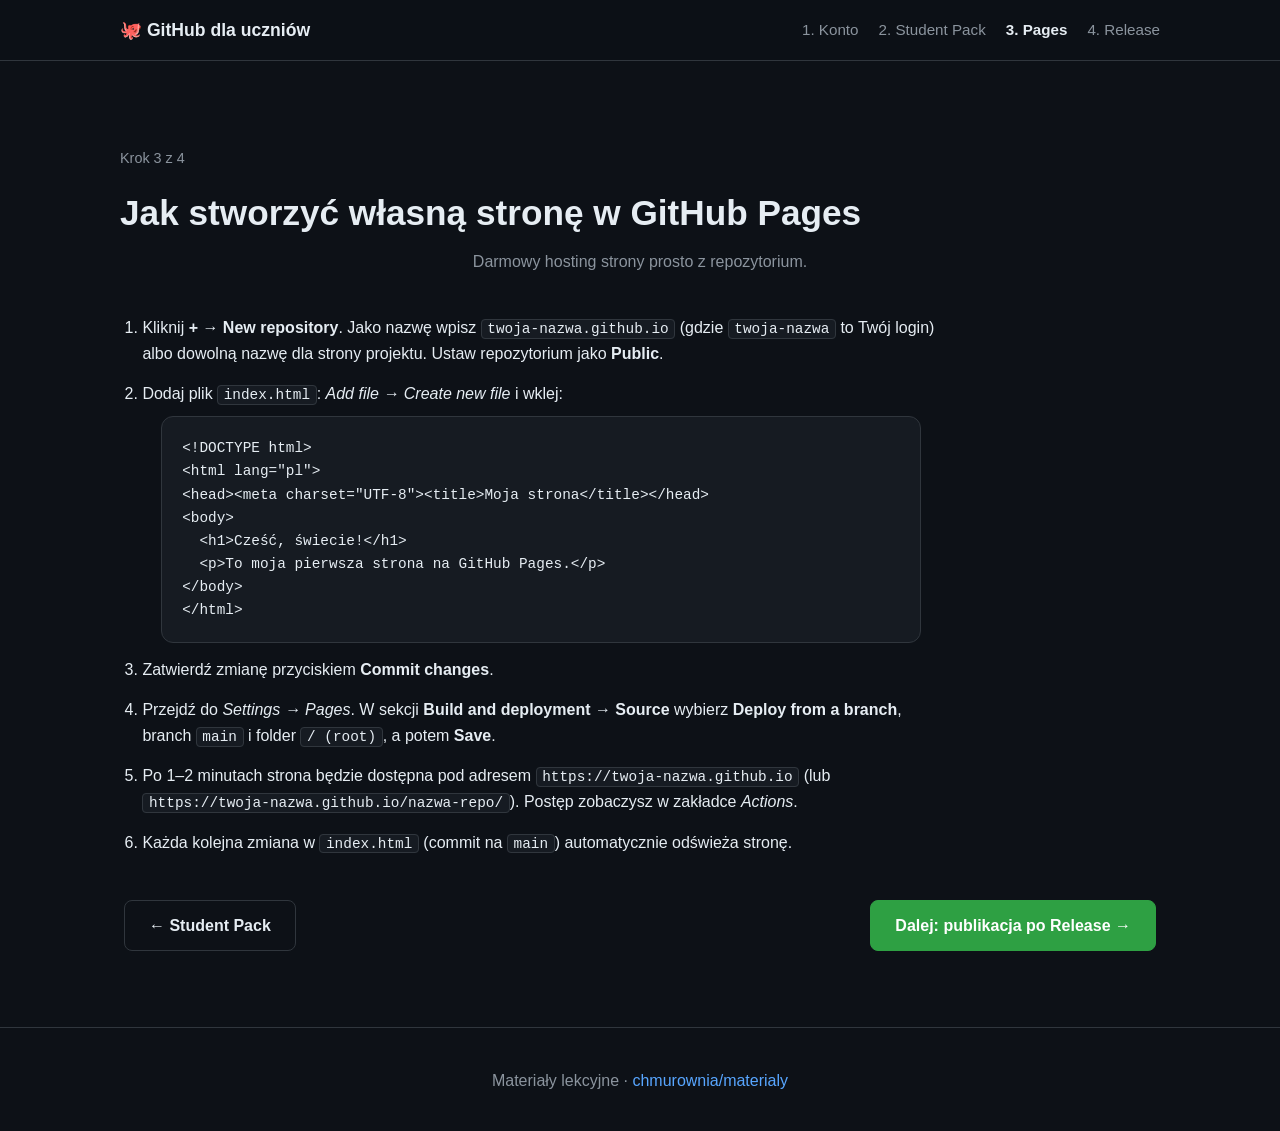
==== www/github-pages.html @ 27e9333a "Dodaj podstrony z instrukcjami: konto, Student Pack, Pages, Release Co-authored-by: copilot-swe-agen" ====
<!DOCTYPE html>
<html lang="pl">
<head>
  <meta charset="UTF-8">
  <meta name="viewport" content="width=device-width, initial-scale=1">
  <title>3. Własna strona w GitHub Pages</title>
  <link rel="stylesheet" href="style.css">
</head>
<body>
  <nav>
    <div class="container">
      <a class="logo" href="index.html">🐙 GitHub dla uczniów</a>
      <ul>
        <li><a href="konto.html">1. Konto</a></li>
        <li><a href="student-pack.html">2. Student Pack</a></li>
        <li><a href="github-pages.html" class="active">3. Pages</a></li>
        <li><a href="release-actions.html">4. Release</a></li>
      </ul>
    </div>
  </nav>

  <section>
    <div class="container">
      <p class="muted">Krok 3 z 4</p>
      <h1 class="page-title">Jak stworzyć własną stronę w GitHub Pages</h1>
      <p class="lead">Darmowy hosting strony prosto z repozytorium.</p>
      <ol class="guide">
        <li>Kliknij <strong>+ → New repository</strong>. Jako nazwę wpisz <code>twoja-nazwa.github.io</code> (gdzie <code>twoja-nazwa</code> to Twój login) albo dowolną nazwę dla strony projektu. Ustaw repozytorium jako <strong>Public</strong>.</li>
        <li>Dodaj plik <code>index.html</code>: <em>Add file → Create new file</em> i wklej:
<pre><code>&lt;!DOCTYPE html&gt;
&lt;html lang="pl"&gt;
&lt;head&gt;&lt;meta charset="UTF-8"&gt;&lt;title&gt;Moja strona&lt;/title&gt;&lt;/head&gt;
&lt;body&gt;
  &lt;h1&gt;Cześć, świecie!&lt;/h1&gt;
  &lt;p&gt;To moja pierwsza strona na GitHub Pages.&lt;/p&gt;
&lt;/body&gt;
&lt;/html&gt;</code></pre>
        </li>
        <li>Zatwierdź zmianę przyciskiem <strong>Commit changes</strong>.</li>
        <li>Przejdź do <em>Settings → Pages</em>. W sekcji <strong>Build and deployment → Source</strong> wybierz <strong>Deploy from a branch</strong>, branch <code>main</code> i folder <code>/ (root)</code>, a potem <strong>Save</strong>.</li>
        <li>Po 1–2 minutach strona będzie dostępna pod adresem <code>https://twoja-nazwa.github.io</code> (lub <code>https://twoja-nazwa.github.io/nazwa-repo/</code>). Postęp zobaczysz w zakładce <em>Actions</em>.</li>
        <li>Każda kolejna zmiana w <code>index.html</code> (commit na <code>main</code>) automatycznie odświeża stronę.</li>
      </ol>
      <div class="pager">
        <a class="btn" href="student-pack.html">← Student Pack</a>
        <a class="btn primary" href="release-actions.html">Dalej: publikacja po Release →</a>
      </div>
    </div>
  </section>

  <footer>
    <div class="container">Materiały lekcyjne · <a href="https://github.com/chmurownia/materialy">chmurownia/materialy</a></div>
  </footer>
</body>
</html>
---- www/style.css ----
:root {
  --bg: #0d1117;
  --card: #161b22;
  --border: #30363d;
  --text: #e6edf3;
  --muted: #8b949e;
  --accent: #2ea043;
  --accent2: #58a6ff;
  --accent3: #bc8cff;
}
* { box-sizing: border-box; }
html { scroll-behavior: smooth; }
body {
  margin: 0;
  font-family: -apple-system, "Segoe UI", Roboto, Helvetica, Arial, sans-serif;
  background: var(--bg);
  color: var(--text);
  line-height: 1.6;
}
a { color: var(--accent2); text-decoration: none; }
.container { max-width: 1080px; margin: 0 auto; padding: 0 1.25rem; }

nav {
  position: sticky; top: 0; z-index: 10;
  background: rgba(13, 17, 23, .85);
  backdrop-filter: blur(8px);
  border-bottom: 1px solid var(--border);
}
nav .container { display: flex; align-items: center; justify-content: space-between; height: 60px; }
nav .logo { font-weight: 700; color: var(--text); font-size: 1.1rem; }
nav ul { display: flex; gap: 1.25rem; list-style: none; margin: 0; padding: 0; }
nav ul a { color: var(--muted); font-size: .95rem; }
nav ul a:hover { color: var(--text); }

.hero {
  text-align: center;
  padding: 6rem 0 5rem;
  background:
    radial-gradient(circle at 20% 20%, rgba(88,166,255,.18), transparent 40%),
    radial-gradient(circle at 80% 30%, rgba(188,140,255,.18), transparent 40%),
    radial-gradient(circle at 50% 100%, rgba(46,160,67,.18), transparent 50%);
}
.hero .octo { font-size: 5rem; }
.hero h1 {
  font-size: clamp(2.2rem, 6vw, 4rem);
  margin: .5rem 0;
  background: linear-gradient(90deg, var(--accent2), var(--accent3), var(--accent));
  -webkit-background-clip: text; background-clip: text; color: transparent;
}
.hero p { max-width: 640px; margin: 0 auto 2rem; color: var(--muted); font-size: 1.2rem; }
.btn {
  display: inline-block; padding: .75rem 1.5rem; border-radius: 8px;
  font-weight: 600; margin: .25rem; border: 1px solid var(--border);
  color: var(--text); transition: transform .15s, background .15s;
}
.btn:hover { transform: translateY(-2px); }
.btn.primary { background: var(--accent); border-color: var(--accent); color: #fff; }

section { padding: 4.5rem 0; }
section h2 { text-align: center; font-size: 2rem; margin: 0 0 .5rem; }
section .lead { text-align: center; color: var(--muted); max-width: 640px; margin: 0 auto 2.5rem; }

.grid { display: grid; gap: 1.25rem; grid-template-columns: repeat(auto-fit, minmax(240px, 1fr)); }
.card {
  background: var(--card); border: 1px solid var(--border);
  border-radius: 12px; padding: 1.5rem;
  transition: transform .2s, border-color .2s;
}
.card:hover { transform: translateY(-4px); border-color: var(--accent2); }
.card .icon { font-size: 2.2rem; }
.card h3 { margin: .5rem 0; }
.card p { color: var(--muted); margin: 0; }
.tag {
  display: inline-block; margin-top: .75rem; font-size: .8rem;
  padding: .1rem .6rem; border-radius: 999px;
  border: 1px solid var(--border); color: var(--accent2);
}

.alt { background: #0b0f14; border-block: 1px solid var(--border); }

.steps { counter-reset: step; display: grid; gap: 1rem; max-width: 760px; margin: 0 auto; }
.step {
  counter-increment: step; position: relative;
  background: var(--card); border: 1px solid var(--border);
  border-radius: 12px; padding: 1rem 1rem 1rem 4rem;
}
.step::before {
  content: counter(step);
  position: absolute; left: 1rem; top: 50%; transform: translateY(-50%);
  width: 2.2rem; height: 2.2rem; border-radius: 50%;
  background: var(--accent); color: #fff; font-weight: 700;
  display: flex; align-items: center; justify-content: center;
}
.step strong { display: block; }
.step span { color: var(--muted); }

pre {
  background: var(--card); border: 1px solid var(--border);
  border-radius: 12px; padding: 1.25rem; overflow-x: auto;
  max-width: 760px; margin: 0 auto;
}
code { font-family: ui-monospace, SFMono-Regular, Menlo, monospace; font-size: .9rem; }
.c { color: var(--muted); }
.k { color: var(--accent3); }
.s { color: #a5d6ff; }

footer {
  text-align: center; padding: 2.5rem 0; color: var(--muted);
  border-top: 1px solid var(--border);
}
@media (max-width: 640px) { nav ul { display: none; } }

.page-title { font-size: 2.2rem; margin: .2rem 0 .5rem; }
.guide { padding-left: 1.4rem; max-width: 820px; }
.guide li { margin-bottom: .9rem; }
.guide pre { margin-top: .6rem; overflow-x: auto; }
.note { max-width: 820px; background: var(--card); border: 1px solid var(--border); border-left: 4px solid var(--accent2); border-radius: 8px; padding: .8rem 1rem; margin-top: 1rem; }
.muted { color: var(--muted); font-size: .9rem; }
:not(pre) > code { background: var(--card); border: 1px solid var(--border); border-radius: 4px; padding: .05rem .35rem; }
nav ul { flex-wrap: wrap; }
nav ul a.active { color: var(--text); font-weight: 600; }
.pager { display: flex; justify-content: space-between; gap: 1rem; margin-top: 2.5rem; }
a.link-card { display: block; color: inherit; }
a.link-card:hover { border-color: var(--accent2); }
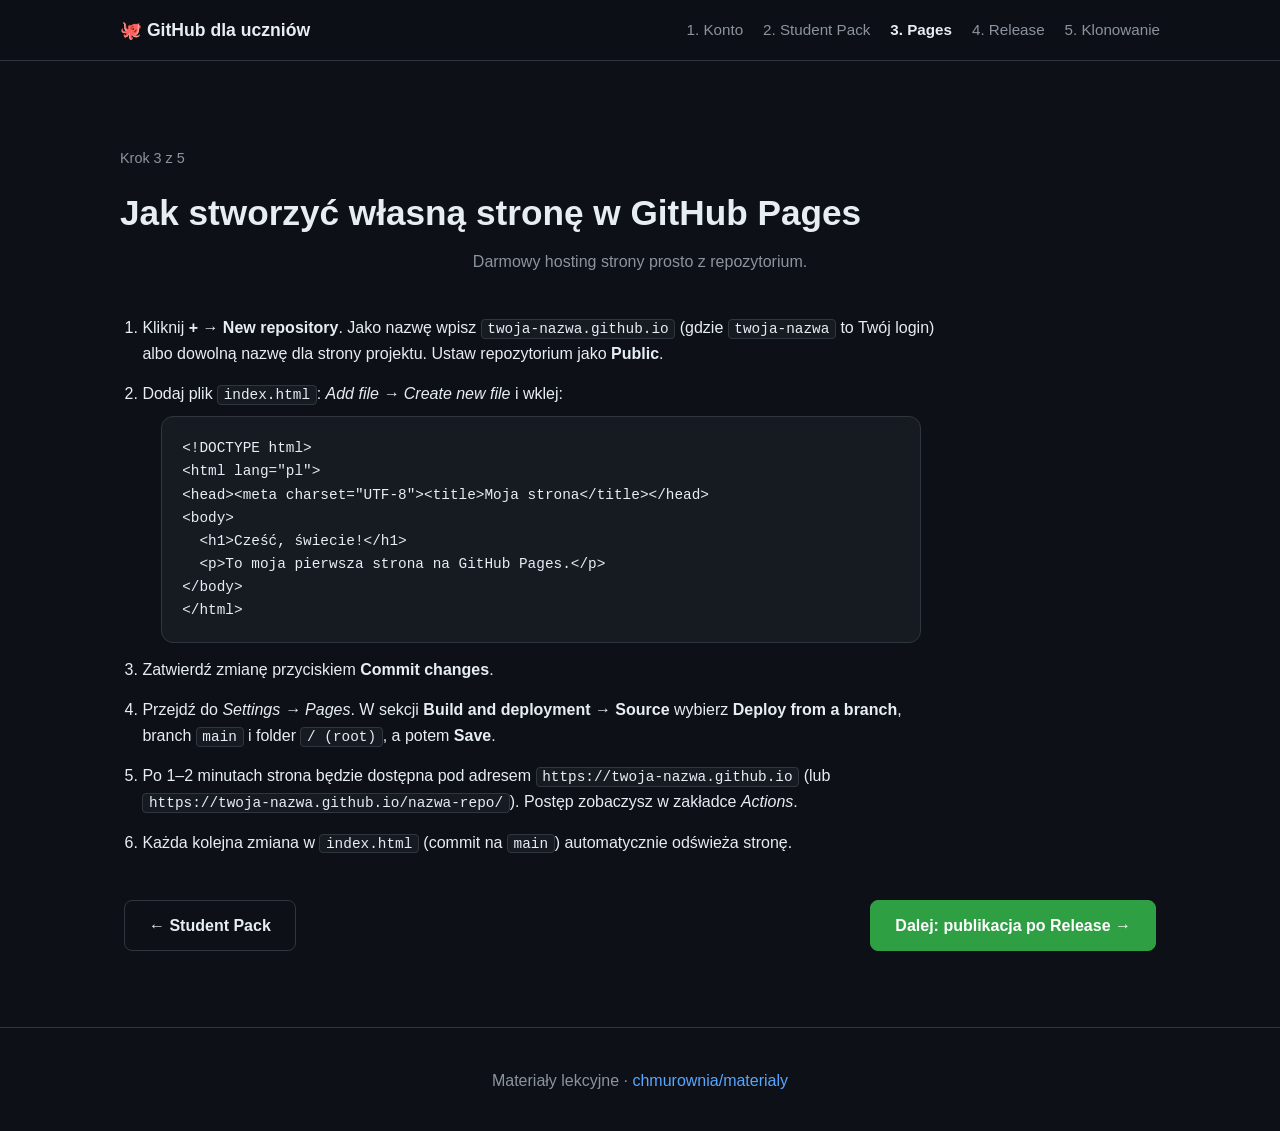
==== commit 587e3a8a: "Dodaj stronę z instrukcją klonowania repozytorium (gh CLI / git) Co-authored-by: copilot-swe-agent[b" ====
--- a/www/github-pages.html
+++ b/www/github-pages.html
@@ -15,13 +15,14 @@
         <li><a href="student-pack.html">2. Student Pack</a></li>
         <li><a href="github-pages.html" class="active">3. Pages</a></li>
         <li><a href="release-actions.html">4. Release</a></li>
+        <li><a href="klonowanie.html">5. Klonowanie</a></li>
       </ul>
     </div>
   </nav>
 
   <section>
     <div class="container">
-      <p class="muted">Krok 3 z 4</p>
+      <p class="muted">Krok 3 z 5</p>
       <h1 class="page-title">Jak stworzyć własną stronę w GitHub Pages</h1>
       <p class="lead">Darmowy hosting strony prosto z repozytorium.</p>
       <ol class="guide">
